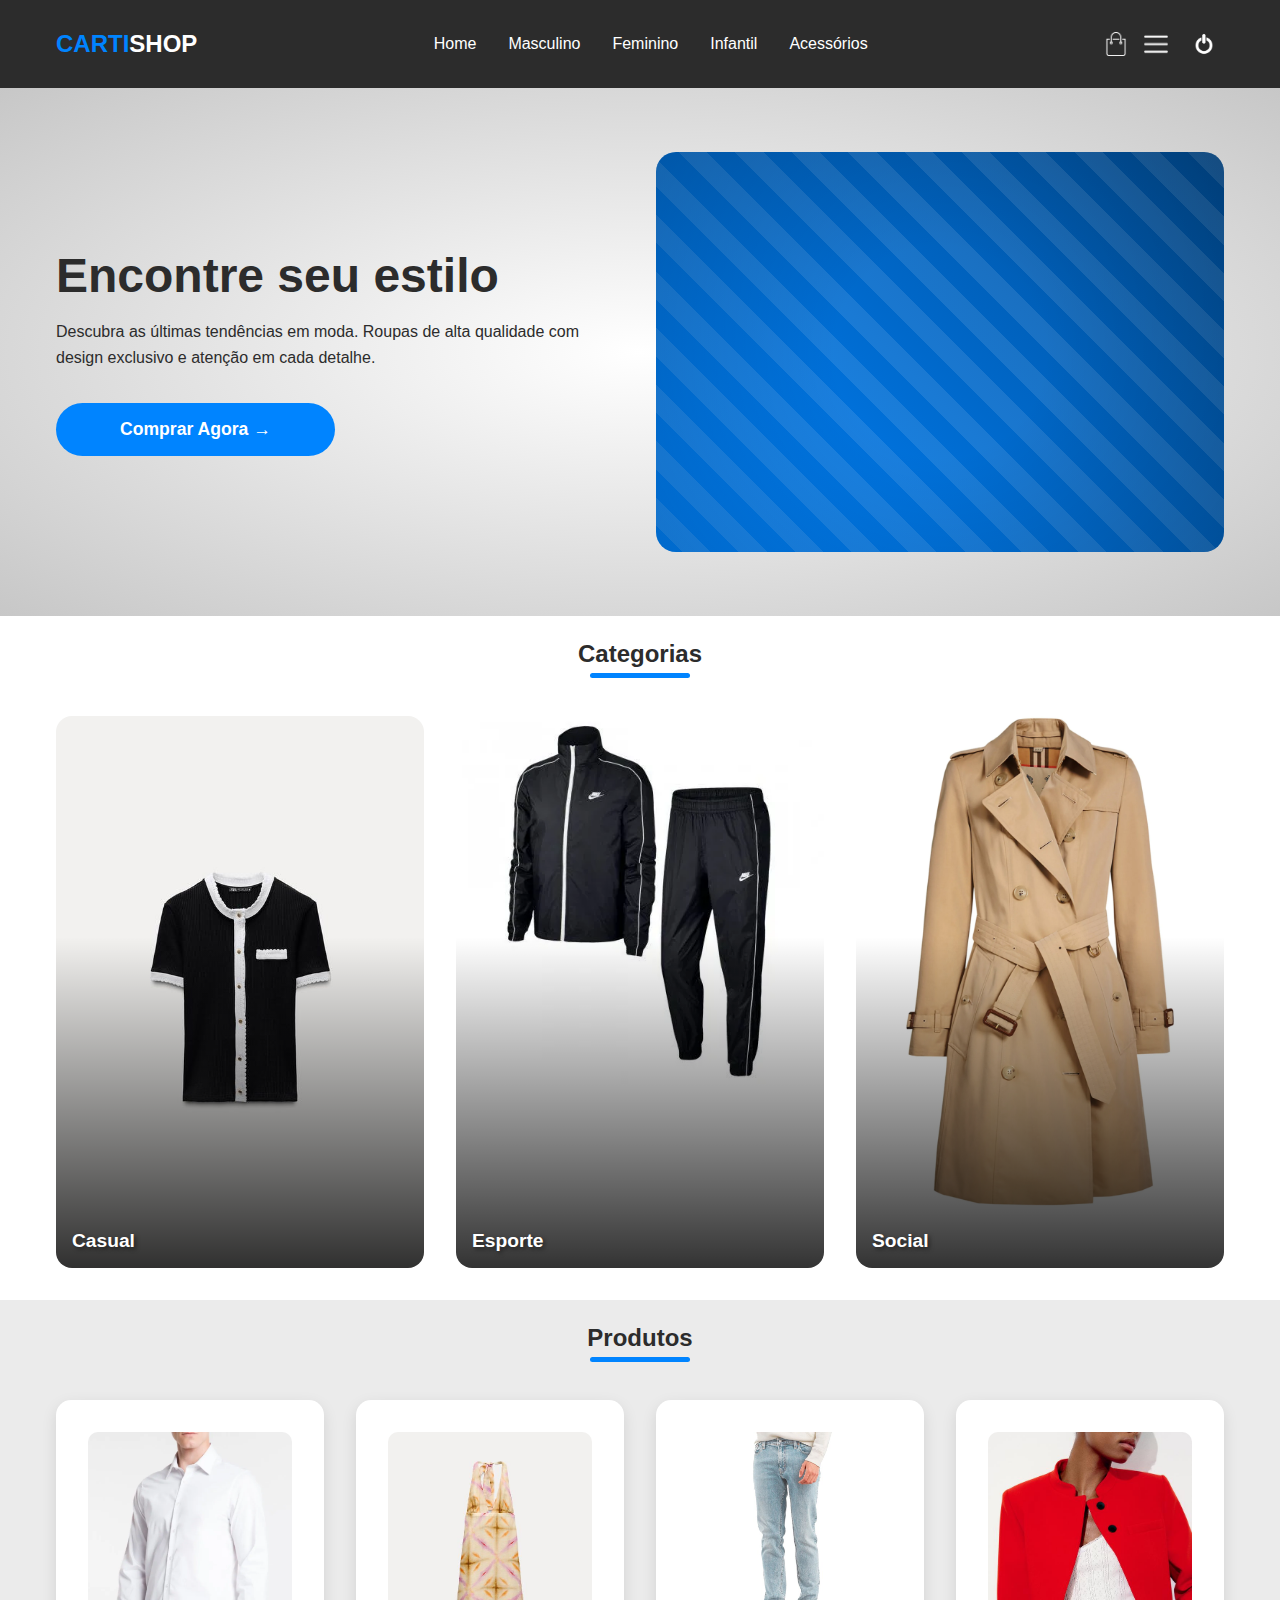
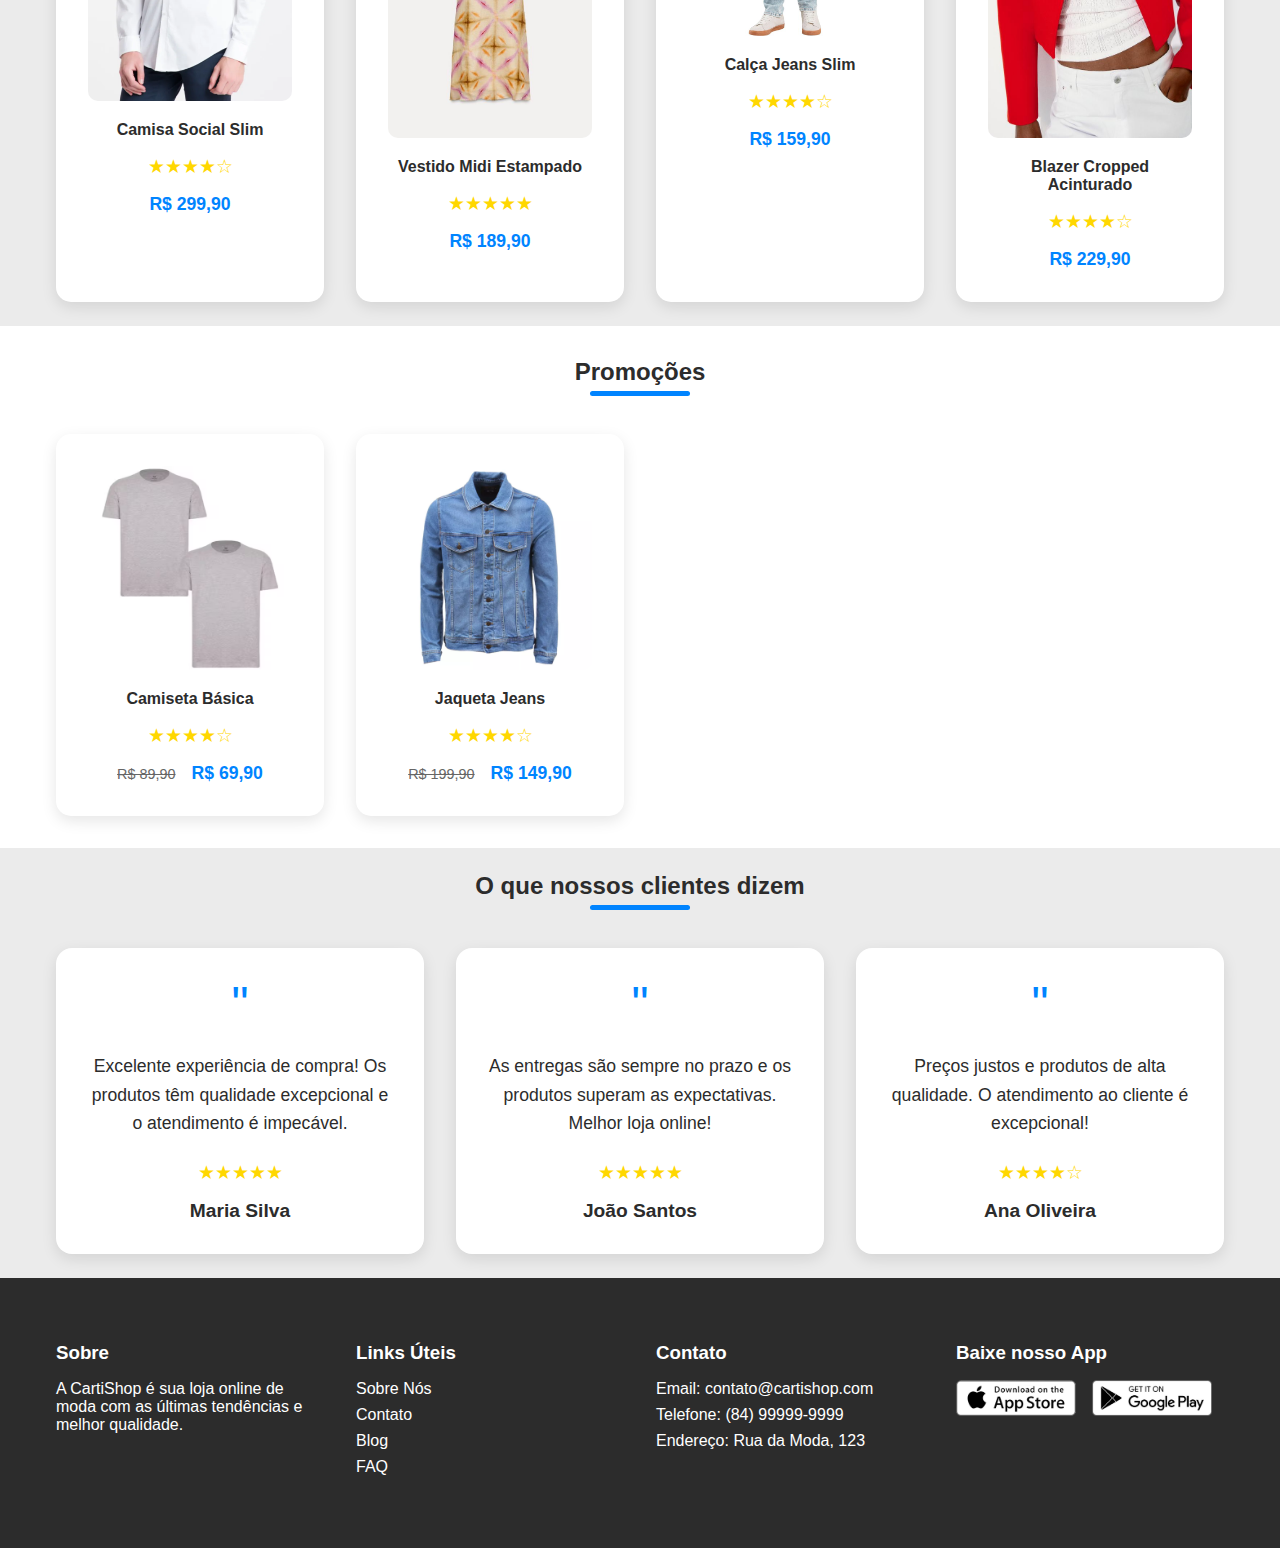
==== catalog.html @ e204f729 "feat: initial commit" ====
<!DOCTYPE html>
<html lang="pt-br">
  <head>
    <meta charset="UTF-8" />
    <meta name="viewport" content="width=device-width, initial-scale=1.0" />
    <title>CartiShop - Sua Loja de Roupas Online</title>
    <link rel="stylesheet" href="./assets/styles/catalog.css" />
  </head>
  <body>
    <!-- Navbar -->
    <div class="navbar">
      <div class="container">
        <a href="#"
          ><h1 class="logo">CARTI<span>SHOP</span></h1></a
        >
        <nav aria-label="Menu principal">
          <ul role="menubar">
            <li role="menuitem">Home</li>
            <li>Masculino</li>
            <li>Feminino</li>
            <li>Infantil</li>
            <li>Acessórios</li>
          </ul>
        </nav>
        <div class="nav-icons">
          <img src="./assets/images/icons/cart.png" alt="Carrinho" />
          <img
            src="./assets/images/icons/menu.png"
            alt="Menu"
            class="menu-icon"
          />
          <a href="./index.html" class="logout-button" title="Sair do sistema">
            <img src="./assets/images/icons/logout.png" alt="Sair" />
          </a>
        </div>
      </div>
    </div>

    <!-- Header Banner -->
    <header>
      <div class="container">
        <div class="header-bottom">
          <div class="header-bottom-side-left">
            <h2>Encontre seu estilo</h2>
            <p>
              Descubra as últimas tendências em moda. Roupas de alta qualidade
              com design exclusivo e atenção em cada detalhe.
            </p>
            <button aria-label="Comprar agora">Comprar Agora &#8594;</button>
          </div>
          <div class="header-bottom-side-right">
            <div class="banner-design"></div>
          </div>
        </div>
      </div>
    </header>

    <!-- Categorias -->
    <section class="categories">
      <div class="container">
        <h2 class="section-title">Categorias</h2>
        <div class="cols cols-3">
          <div class="category">
            <img src="./assets/images/categories/casual.jpg" alt="Casual" />
            <h3>Casual</h3>
          </div>
          <div class="category">
            <img src="./assets/images/categories/esporte.jpg" alt="Esporte" />
            <h3>Esporte</h3>
          </div>
          <div class="category">
            <img src="./assets/images/categories/social.jpg" alt="Social" />
            <h3>Social</h3>
          </div>
        </div>
      </div>
    </section>

    <!-- Produtos -->
    <section class="products">
      <div class="container">
        <h2 class="section-title">Produtos</h2>
        <div class="cols cols-4">
          <div class="product">
            <img src="./assets/images/products/product-1.jpg" alt="" />
            <p class="product-name">Camisa Social Slim</p>
            <p class="rate">&#9733;&#9733;&#9733;&#9733;&#9734;</p>
            <p class="product-price">
              <span class="new-price">R$ 299,90</span>
            </p>
          </div>
          <div class="product">
            <img src="./assets/images/products/product-2.jpg" alt="" />
            <p class="product-name">Vestido Midi Estampado</p>
            <p class="rate">&#9733;&#9733;&#9733;&#9733;&#9733;</p>
            <p class="product-price">
              <span class="new-price">R$ 189,90</span>
            </p>
          </div>
          <div class="product">
            <img src="./assets/images/products/product-3.jpg" alt="" />
            <p class="product-name">Calça Jeans Slim</p>
            <p class="rate">&#9733;&#9733;&#9733;&#9733;&#9734;</p>
            <p class="product-price">
              <span class="new-price">R$ 159,90</span>
            </p>
          </div>
          <div class="product">
            <img src="./assets/images/products/product-4.jpg" alt="" />
            <p class="product-name">Blazer Cropped Acinturado</p>
            <p class="rate">&#9733;&#9733;&#9733;&#9733;&#9734;</p>
            <p class="product-price">
              <span class="new-price">R$ 229,90</span>
            </p>
          </div>
        </div>
      </div>
    </section>

    <!-- Produtos em Promoção -->
    <section class="products">
      <div class="container">
        <h2 class="section-title">Promoções</h2>
        <div class="cols cols-4">
          <div class="product">
            <img src="./assets/images/products/sale-1.jpg" alt="" />
            <p class="product-name">Camiseta Básica</p>
            <p class="rate">&#9733;&#9733;&#9733;&#9733;&#9734;</p>
            <p class="product-price">
              <span class="old-price">R$ 89,90</span>
              <span class="new-price">R$ 69,90</span>
            </p>
          </div>
          <div class="product">
            <img src="./assets/images/products/sale-2.jpg" alt="" />
            <p class="product-name">Jaqueta Jeans</p>
            <p class="rate">&#9733;&#9733;&#9733;&#9733;&#9734;</p>
            <p class="product-price">
              <span class="old-price">R$ 199,90</span>
              <span class="new-price">R$ 149,90</span>
            </p>
          </div>
        </div>
      </div>
    </section>

    <!-- Seção de Depoimentos -->
    <section class="testimonials">
      <div class="container">
        <h2 class="section-title">O que nossos clientes dizem</h2>
        <div class="cols cols-3">
          <div class="testimonial">
            <p class="quote">"</p>
            <p class="testimonial-text">
              Excelente experiência de compra! Os produtos têm qualidade
              excepcional e o atendimento é impecável.
            </p>
            <p class="rate">&#9733;&#9733;&#9733;&#9733;&#9733;</p>
            <p class="client-name">Maria Silva</p>
          </div>

          <div class="testimonial">
            <p class="quote">"</p>
            <p class="testimonial-text">
              As entregas são sempre no prazo e os produtos superam as
              expectativas. Melhor loja online!
            </p>
            <p class="rate">&#9733;&#9733;&#9733;&#9733;&#9733;</p>
            <p class="client-name">João Santos</p>
          </div>

          <div class="testimonial">
            <p class="quote">"</p>
            <p class="testimonial-text">
              Preços justos e produtos de alta qualidade. O atendimento ao
              cliente é excepcional!
            </p>
            <p class="rate">&#9733;&#9733;&#9733;&#9733;&#9734;</p>
            <p class="client-name">Ana Oliveira</p>
          </div>
        </div>
      </div>
    </section>

    <!-- Footer -->
    <footer>
      <div class="container">
        <div class="cols cols-4">
          <div class="col">
            <h3>Sobre</h3>
            <p>
              A CartiShop é sua loja online de moda com as últimas tendências e
              melhor qualidade.
            </p>
          </div>
          <div class="col">
            <h3>Links Úteis</h3>
            <ul>
              <li>Sobre Nós</li>
              <li>Contato</li>
              <li>Blog</li>
              <li>FAQ</li>
            </ul>
          </div>
          <div class="col">
            <h3>Contato</h3>
            <ul>
              <li>Email: contato@cartishop.com</li>
              <li>Telefone: (84) 99999-9999</li>
              <li>Endereço: Rua da Moda, 123</li>
            </ul>
          </div>
          <div class="col">
            <h3>Baixe nosso App</h3>
            <div class="app-download">
              <img src="./assets/images/icons/app-store.png" alt="App Store" />
              <img
                src="./assets/images/icons/play-store.png"
                alt="Play Store"
              />
            </div>
          </div>
        </div>
      </div>
    </footer>
  </body>
</html>
---- assets/styles/catalog.css ----
/* Importa os estilos base */
@import url("index.css");

/* Adiciona os elementos da navbar */
.navbar a {
  text-decoration: none;
}

nav ul {
  display: flex;
  list-style: none;
  gap: 2rem;
}

nav ul li {
  color: white;
  cursor: pointer;
  transition: all 0.3s ease;
}

nav ul li:hover {
  color: var(--accent-color);
  transform: translateY(-2px);
}

.nav-icons {
  display: flex;
  gap: 1rem;
  align-items: center;
}

.nav-icons img {
  width: 24px;
  cursor: pointer;
  height: 24px;
  object-fit: contain;
}

.logout-button {
  display: flex;
  align-items: center;
  padding: 0.5rem;
  border-radius: 0.5rem;
  transition: background-color 0.3s ease;
}

.logout-button:hover {
  background-color: rgba(255, 255, 255, 0.1);
}

/* Header Banner */
header {
  background-image: radial-gradient(#fff, var(--gray-bg));
  color: var(--text-dark);
  position: relative;
  overflow: hidden;
  padding: 4rem 0;
}

.header-bottom {
  display: flex;
  align-items: center;
  gap: 2rem;
}

.header-bottom-side-left {
  flex: 1;
}

.header-bottom-side-left h2 {
  font-size: 3rem;
  margin-bottom: 1rem;
}

.header-bottom-side-left p {
  margin-bottom: 2rem;
  line-height: 1.6;
}

.header-bottom-side-left button {
  background-color: var(--accent-color);
  border: none;
  cursor: pointer;
  padding: 1rem 4rem;
  border-radius: 9999px;
  color: var(--text-light);
  font-weight: 600;
  font-size: 1.1rem;
  transition: all 0.3s ease;
}

.header-bottom-side-left button:hover {
  transform: scale(1.05);
  background-color: #006acc;
}

.header-bottom-side-right {
  flex: 1;
  display: flex;
  justify-content: center;
  align-items: center;
}

/* Banner Design */
.banner-design {
  position: relative;
  height: 400px;
  background: linear-gradient(45deg, var(--accent-color), #004c94);
  border-radius: 20px;
  overflow: hidden;
  width: 100%;
}

.banner-design::before {
  content: "";
  position: absolute;
  width: 150%;
  height: 150%;
  background: repeating-linear-gradient(
    45deg,
    rgba(255, 255, 255, 0.1) 0px,
    rgba(255, 255, 255, 0.1) 20px,
    transparent 20px,
    transparent 40px
  );
  animation: move 20s linear infinite;
}

.banner-design::after {
  content: "";
  position: absolute;
  width: 100%;
  height: 100%;
  background: radial-gradient(
    circle at center,
    transparent 30%,
    rgba(0, 0, 0, 0.2) 100%
  );
}

@keyframes move {
  0% {
    transform: translate(-50%, -50%) rotate(0deg);
  }
  100% {
    transform: translate(-50%, -50%) rotate(360deg);
  }
}

/* Sections */
section {
  padding: 1.5rem 0;
}

section:nth-child(even) {
  background-color: #ebebeb;
}

.testimonials {
  background-color: #2c2c2c;
}

section + section {
  margin-top: 0.5rem;
}

.section-title {
  text-align: center;
  margin-bottom: 3rem;
  position: relative;
  color: var(--text-dark);
}

.section-title::after {
  content: "";
  position: absolute;
  bottom: -10px;
  left: 50%;
  transform: translateX(-50%);
  width: 100px;
  height: 5px;
  background-color: var(--accent-color);
  border-radius: 9999px;
  margin: 8px auto 0 auto;
}

/* Grid adicional */
.cols-3 {
  grid-template-columns: repeat(3, 1fr);
}

/* Categories */
.category {
  position: relative;
  overflow: hidden;
  border-radius: 1rem;
}

.category img {
  width: 100%;
  transition: transform 0.3s ease;
  display: block;
}

.category:hover img {
  transform: scale(1.1);
}

.category::after {
  content: "";
  position: absolute;
  top: 0;
  left: 0;
  width: 100%;
  height: 100%;
  background: linear-gradient(
    to top,
    rgba(0, 0, 0, 0.8) 0%,
    rgba(0, 0, 0, 0) 60%
  );
}

.category h3 {
  position: absolute;
  bottom: 1rem;
  left: 1rem;
  color: white;
  z-index: 1;
  font-size: 1.2rem;
  text-shadow: 2px 2px 4px rgba(0, 0, 0, 0.5);
}

/* Products */
.product {
  text-align: center;
  background: white;
  padding: 2rem;
  border-radius: 15px;
  box-shadow: 0 5px 15px rgba(0, 0, 0, 0.1);
  transition: all 0.3s ease;
}

.product:hover {
  transform: translateY(-5px);
  box-shadow: 0 8px 20px rgba(0, 0, 0, 0.15);
}

.product img {
  width: 100%;
  border-radius: 10px;
  margin-bottom: 1rem;
}

.product-name {
  font-weight: 600;
  color: var(--text-dark);
  margin-bottom: 0.5rem;
}

.rate {
  color: #ffd700;
  margin: 1rem 0;
  font-size: 1.2rem;
}

.product-price {
  display: flex;
  justify-content: center;
  gap: 1rem;
  margin-top: 1rem;
}

.old-price {
  text-decoration: line-through;
  color: #666;
  font-size: 0.9rem;
  align-self: center;
}

.new-price {
  color: var(--accent-color);
  font-weight: bold;
  font-size: 1.1rem;
}

/* Testimonials */
.testimonial {
  text-align: center;
  padding: 2rem;
  background: white;
  border-radius: 1rem;
  box-shadow: 0 5px 15px rgba(0, 0, 0, 0.1);
  transition: transform 0.3s ease;
}

.testimonial:hover {
  transform: translateY(-5px);
  box-shadow: 0 8px 20px rgba(0, 0, 0, 0.15);
}

.testimonial p:first-child {
  font-size: 3rem;
  color: var(--accent-color);
  line-height: 1;
}

.testimonial-text {
  color: var(--text-dark);
  font-size: 1.1rem;
  line-height: 1.6;
  margin: 1.5rem 0;
}

.client-name {
  color: var(--text-dark);
  font-weight: bold;
  font-size: 1.2rem;
}

.testimonials .rate {
  margin: 1rem 0;
  font-size: 1.2rem;
}

/* Responsividade adicional */
@media (max-width: 768px) {
  nav ul {
    display: none;
  }

  .menu-icon {
    display: block;
  }

  .header-bottom {
    flex-direction: column;
  }

  .cols-3 {
    grid-template-columns: repeat(2, 1fr);
  }
}

@media (max-width: 480px) {
  .cols-3 {
    grid-template-columns: 1fr;
  }
}

/* Melhorar feedback visual dos botões */
button {
  transition: all 0.3s ease;
}

button:hover {
  transform: scale(1.05);
  box-shadow: 0 5px 15px rgba(0, 0, 0, 0.2);
}
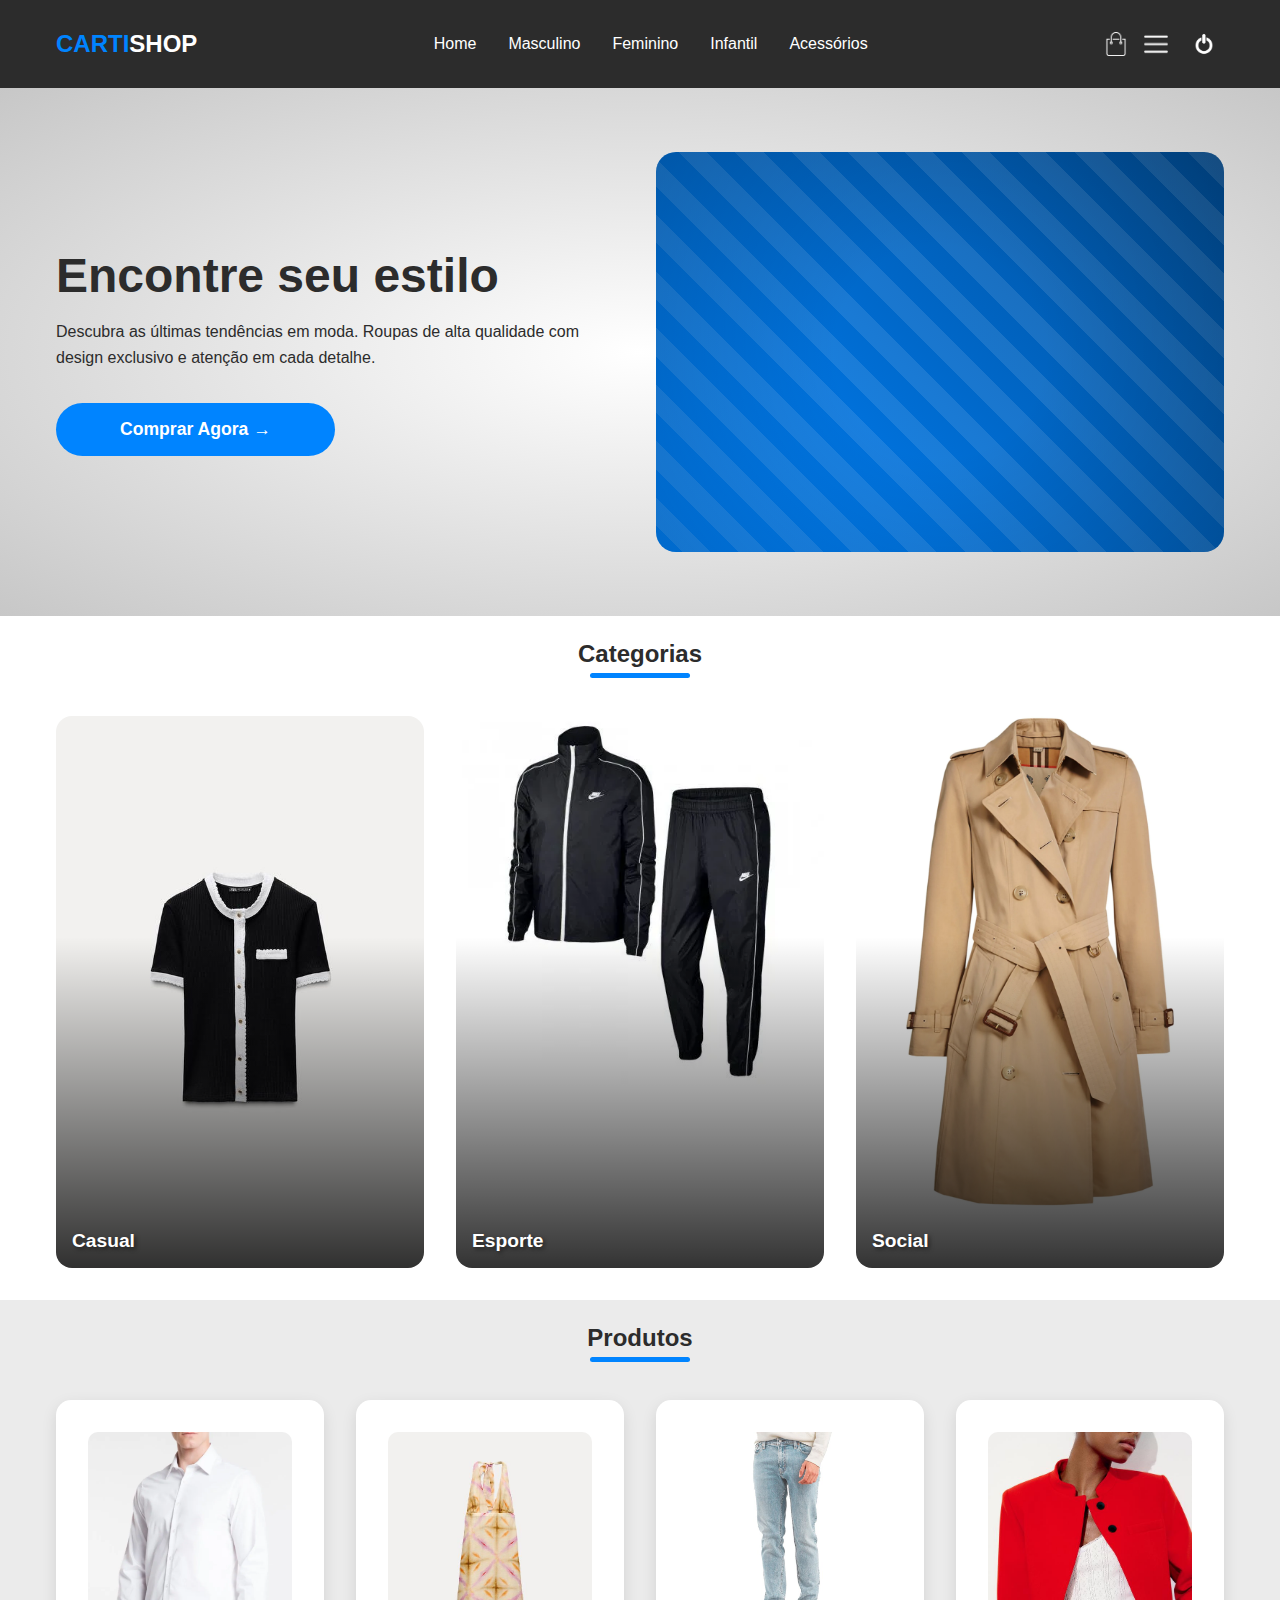
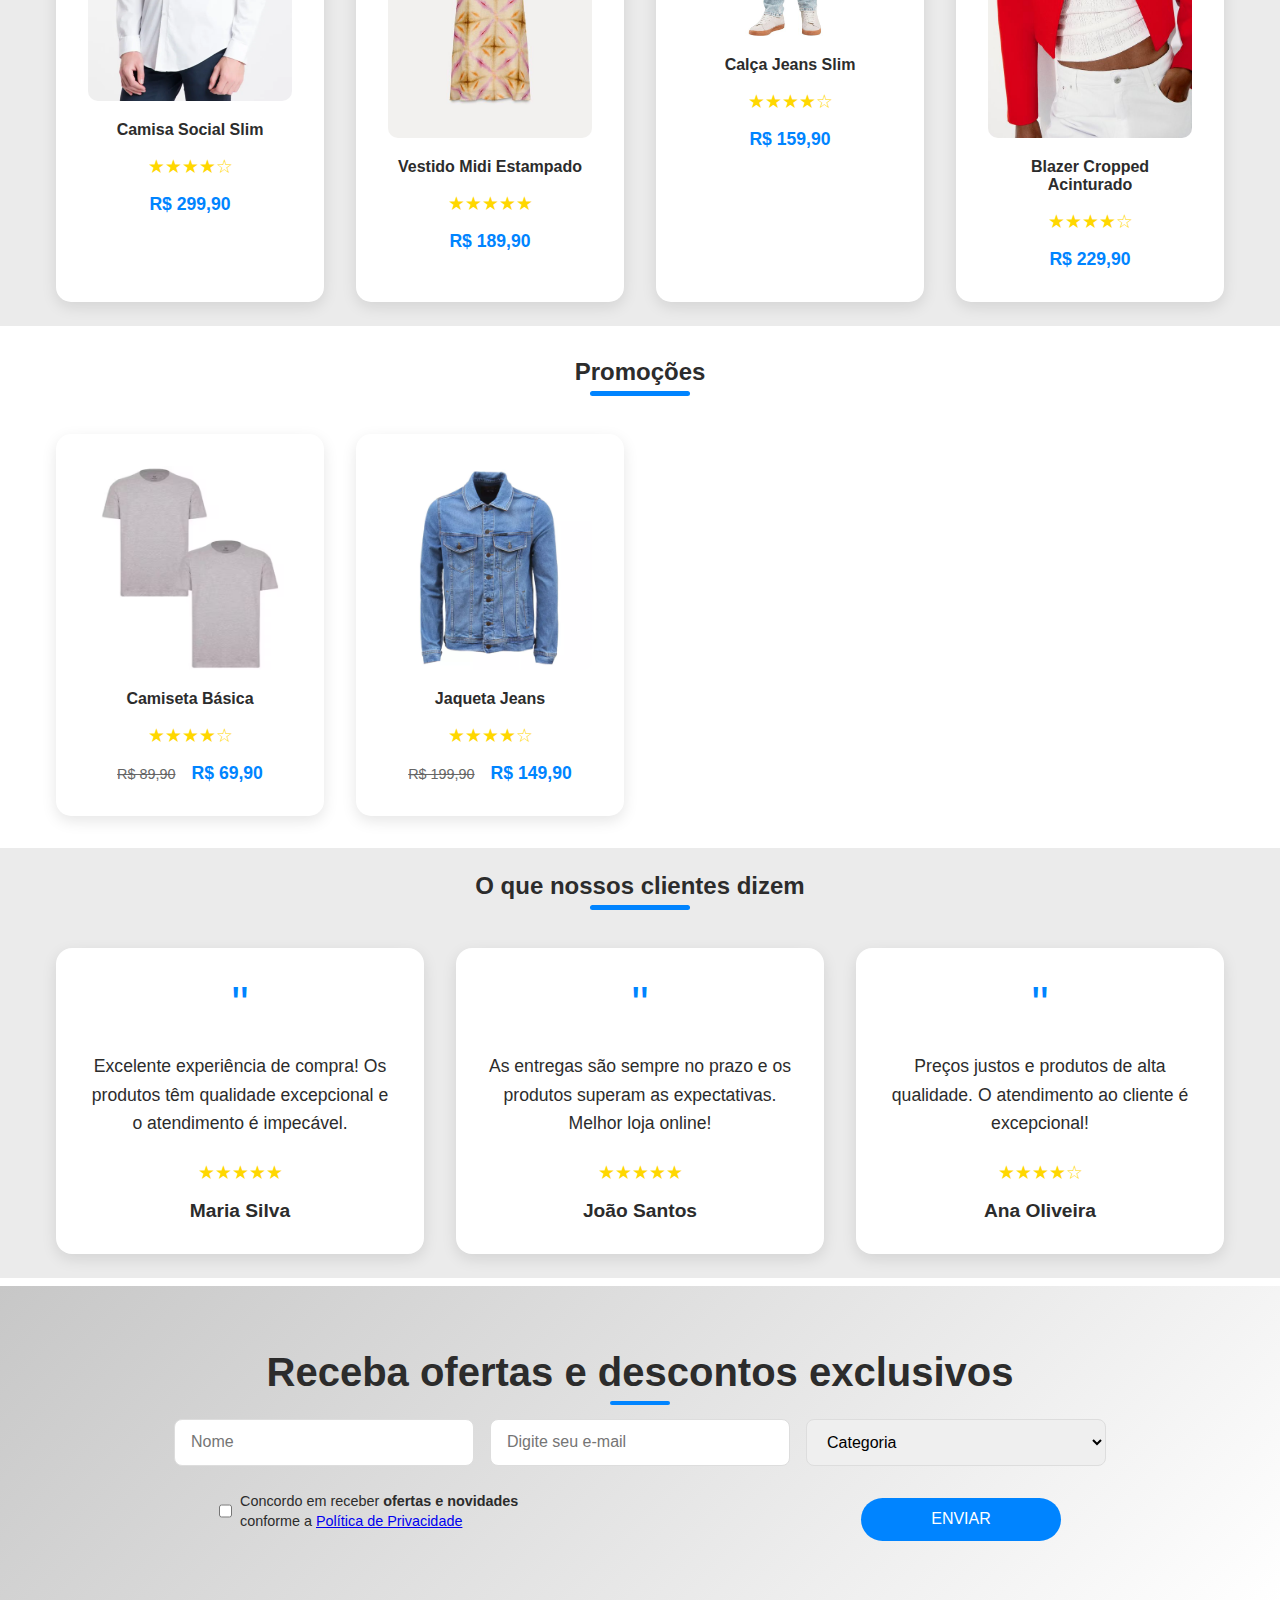
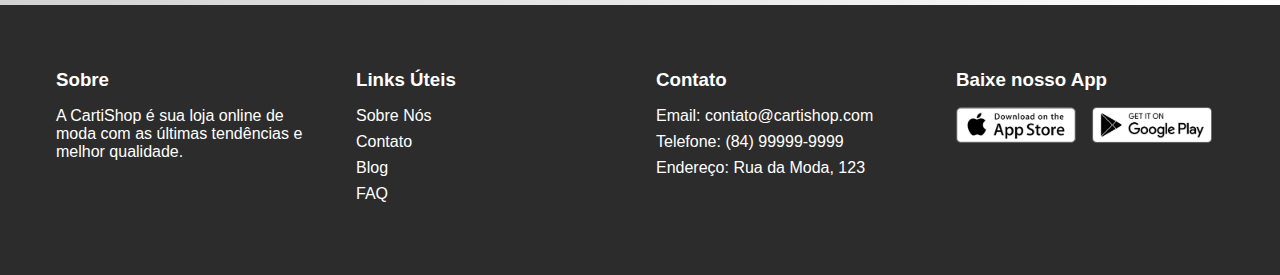
==== commit 0ed12af1: "email promocao" ====
--- a/catalog.html
+++ b/catalog.html
@@ -182,6 +182,28 @@
       </div>
     </section>
 
+     <!-- Cadastro para Promoções -->
+     <section class="newsletter">
+      <div class="container">
+        <h2>Receba ofertas e descontos exclusivos</h2>
+        <form class="newsletter-form">
+          <input type="text" placeholder="Nome" required />
+          <input type="email" placeholder="Digite seu e-mail" required />
+          <select required>
+            <option value="">Categoria</option>
+            <option value="Masculino">Masculino</option>
+            <option value="Feminino">Feminino</option>
+            <option value="Acessórios">Acessórios</option>
+          </select>
+          <div class="checkbox">
+            <input type="checkbox" id="agree" required />
+            <label for="agree">Concordo em receber <strong>ofertas e novidades</strong> conforme a <a href="#">Política de Privacidade</a></label>
+          </div>
+          <button type="submit">ENVIAR</button>
+        </form>
+      </div>
+    </section>
+
     <!-- Footer -->
     <footer>
       <div class="container">
--- a/assets/styles/catalog.css
+++ b/assets/styles/catalog.css
@@ -356,3 +356,114 @@
   transform: scale(1.05);
   box-shadow: 0 5px 15px rgba(0, 0, 0, 0.2);
 }
+
+/* Newsletter Section */
+.newsletter {
+  padding: 4rem 0;
+  background: linear-gradient(135deg, var(--gray-bg) 0%, #ffffff 100%);
+}
+
+.newsletter .container {
+  text-align: center;
+  max-width: 1200px;
+  margin: 0 auto;
+}
+
+/* Título com estilo similar às seções */
+.newsletter h2 {
+  font-size: 2.5rem;
+  color: var(--text-dark);
+  margin-bottom: 1.5rem;
+  position: relative;
+}
+
+.newsletter h2::after {
+  content: "";
+  position: absolute;
+  bottom: -10px;
+  left: 50%;
+  transform: translateX(-50%);
+  width: 60px;
+  height: 4px;
+  background-color: var(--accent-color);
+  border-radius: 2px;
+}
+
+/* Formulário */
+.newsletter-form {
+  display: flex;
+  flex-wrap: wrap;
+  justify-content: center;
+  gap: 1rem;
+}
+
+/* Inputs e select */
+.newsletter-form input[type="text"],
+.newsletter-form input[type="email"],
+.newsletter-form select {
+  width: 300px;
+  padding: 0.8rem 1rem;
+  border: 1px solid #ddd;
+  border-radius: 0.5rem;
+  font-size: 1rem;
+  transition: border 0.3s ease;
+  font-family: inherit;
+}
+
+.newsletter-form input[type="text"]:focus,
+.newsletter-form input[type="email"]:focus,
+.newsletter-form select:focus {
+  border-color: var(--accent-color);
+  outline: none;
+}
+
+/* Checkbox e política de privacidade */
+.newsletter-form .checkbox {
+  display: flex;
+  align-items: center;
+  font-size: 0.9rem;
+  color: var(--text-dark);
+  max-width: 300px;
+  margin: 0 auto;
+  text-align: left;
+  line-height: 1.4;
+}
+
+.newsletter-form .checkbox input[type="checkbox"] {
+  margin-right: 0.5rem;
+  width: 20px;
+  height: 20px;
+  cursor: pointer;
+}
+
+/* Botão de envio: forçado para nova linha sem ficar muito grande */
+.newsletter-form button[type="submit"] {
+  background-color: var(--accent-color);
+  color: var(--text-light);
+  padding: 0.8rem 2rem;
+  border: none;
+  border-radius: 9999px;
+  cursor: pointer;
+  font-size: 1rem;
+  transition: background-color 0.3s ease, transform 0.3s ease;
+  flex-basis: 100%;
+  max-width: 200px;
+  margin: 1rem auto 0 auto;
+  display: block;
+}
+
+.newsletter-form button[type="submit"]:hover {
+  background-color: #006acc;
+  transform: scale(1.05);
+}
+
+/* Responsividade */
+@media (max-width: 768px) {
+  .newsletter-form input[type="text"],
+  .newsletter-form input[type="email"],
+  .newsletter-form select,
+  .newsletter-form button[type="submit"],
+  .newsletter-form .checkbox {
+    width: 90%;
+  }
+}
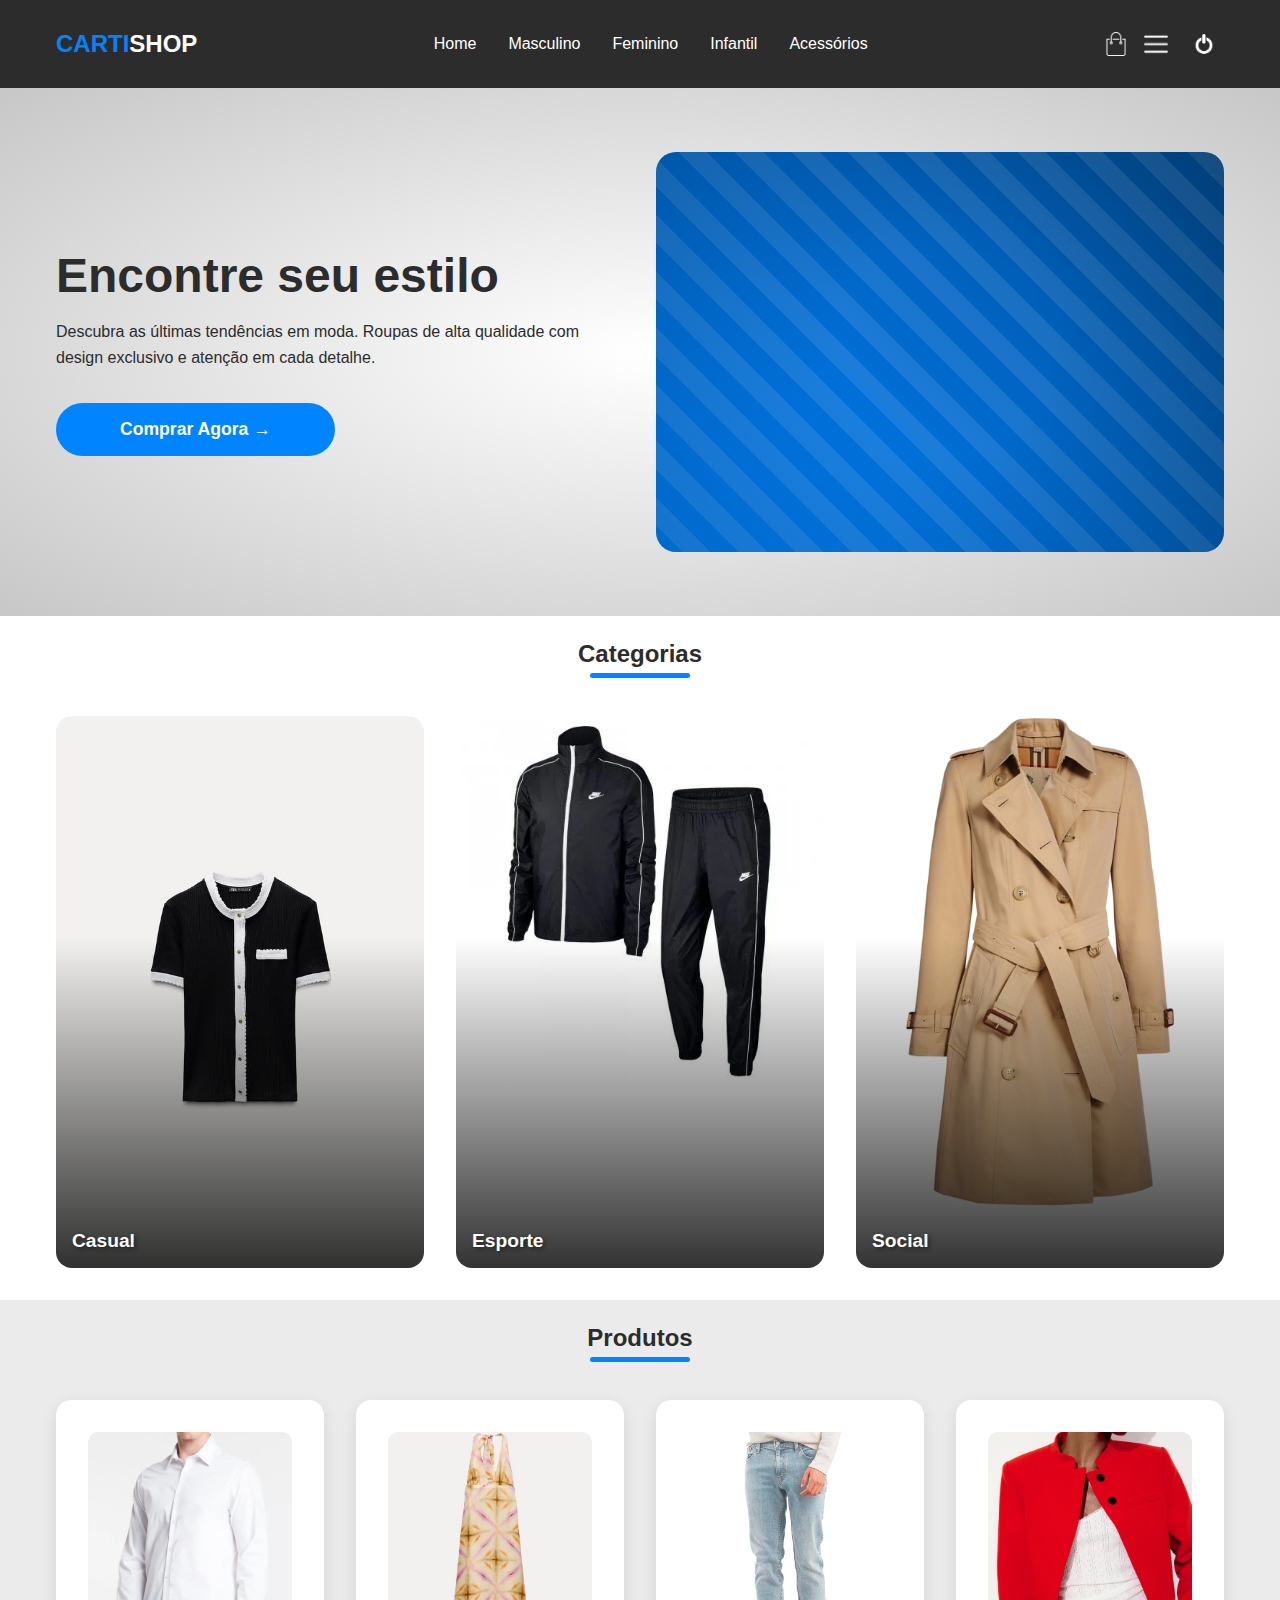
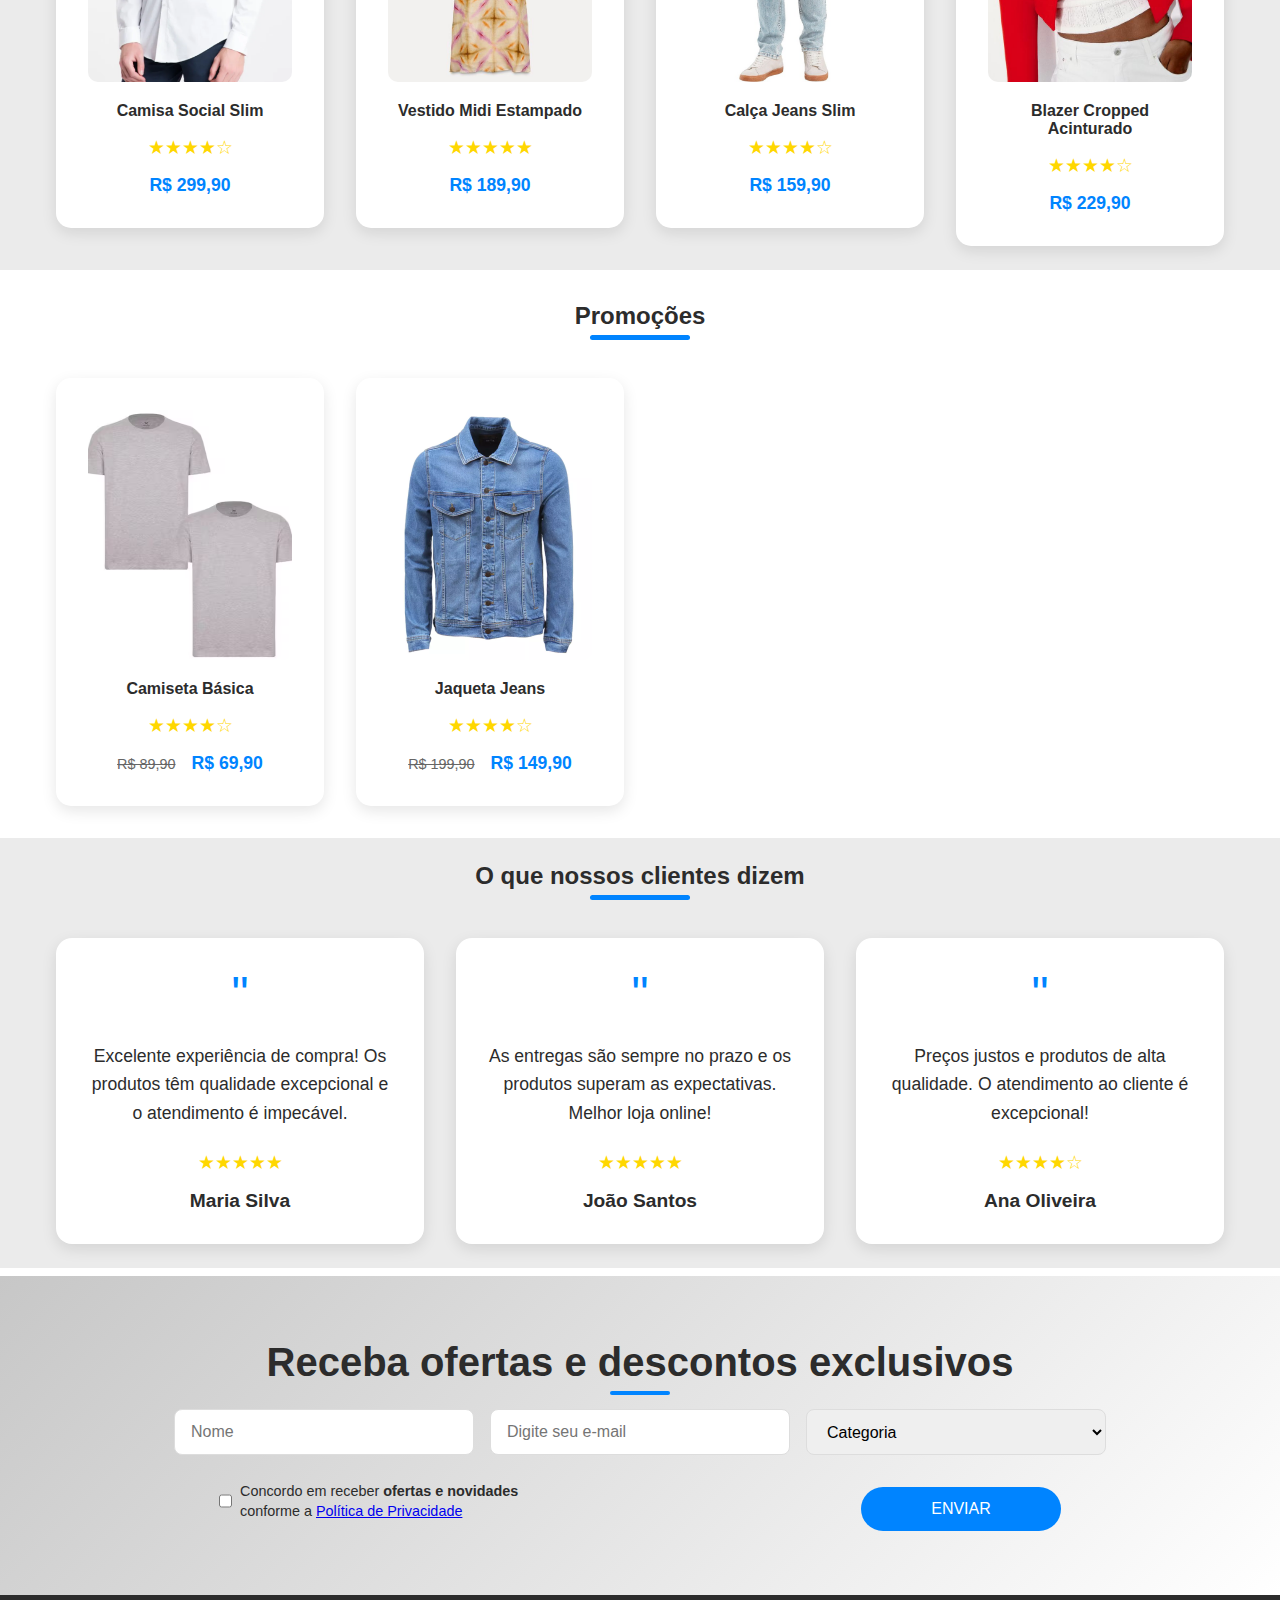
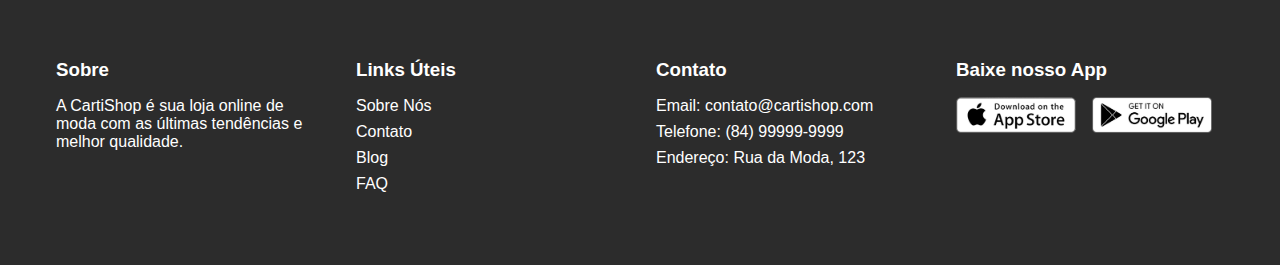
==== commit 7a23fa5f: "detalhe do produto" ====
--- a/catalog.html
+++ b/catalog.html
@@ -1,249 +1,254 @@
 <!DOCTYPE html>
 <html lang="pt-br">
-  <head>
-    <meta charset="UTF-8" />
-    <meta name="viewport" content="width=device-width, initial-scale=1.0" />
-    <title>CartiShop - Sua Loja de Roupas Online</title>
-    <link rel="stylesheet" href="./assets/styles/catalog.css" />
-  </head>
-  <body>
-    <!-- Navbar -->
-    <div class="navbar">
-      <div class="container">
-        <a href="#"
-          ><h1 class="logo">CARTI<span>SHOP</span></h1></a
-        >
-        <nav aria-label="Menu principal">
-          <ul role="menubar">
-            <li role="menuitem">Home</li>
-            <li>Masculino</li>
-            <li>Feminino</li>
-            <li>Infantil</li>
-            <li>Acessórios</li>
-          </ul>
-        </nav>
-        <div class="nav-icons">
-          <img src="./assets/images/icons/cart.png" alt="Carrinho" />
-          <img
-            src="./assets/images/icons/menu.png"
-            alt="Menu"
-            class="menu-icon"
-          />
-          <a href="./index.html" class="logout-button" title="Sair do sistema">
-            <img src="./assets/images/icons/logout.png" alt="Sair" />
-          </a>
-        </div>
-      </div>
-    </div>
-
-    <!-- Header Banner -->
-    <header>
-      <div class="container">
-        <div class="header-bottom">
-          <div class="header-bottom-side-left">
-            <h2>Encontre seu estilo</h2>
-            <p>
-              Descubra as últimas tendências em moda. Roupas de alta qualidade
-              com design exclusivo e atenção em cada detalhe.
-            </p>
-            <button aria-label="Comprar agora">Comprar Agora &#8594;</button>
-          </div>
-          <div class="header-bottom-side-right">
-            <div class="banner-design"></div>
-          </div>
-        </div>
-      </div>
-    </header>
-
-    <!-- Categorias -->
-    <section class="categories">
-      <div class="container">
-        <h2 class="section-title">Categorias</h2>
-        <div class="cols cols-3">
-          <div class="category">
-            <img src="./assets/images/categories/casual.jpg" alt="Casual" />
-            <h3>Casual</h3>
-          </div>
-          <div class="category">
-            <img src="./assets/images/categories/esporte.jpg" alt="Esporte" />
-            <h3>Esporte</h3>
-          </div>
-          <div class="category">
-            <img src="./assets/images/categories/social.jpg" alt="Social" />
-            <h3>Social</h3>
-          </div>
-        </div>
-      </div>
-    </section>
-
-    <!-- Produtos -->
-    <section class="products">
-      <div class="container">
-        <h2 class="section-title">Produtos</h2>
-        <div class="cols cols-4">
-          <div class="product">
-            <img src="./assets/images/products/product-1.jpg" alt="" />
+
+<head>
+  <meta charset="UTF-8" />
+  <meta name="viewport" content="width=device-width, initial-scale=1.0" />
+  <title>CartiShop - Sua Loja de Roupas Online</title>
+  <link rel="stylesheet" href="./assets/styles/catalog.css" />
+</head>
+
+<body>
+  <!-- Navbar -->
+  <div class="navbar">
+    <div class="container">
+      <a href="#">
+        <h1 class="logo">CARTI<span>SHOP</span></h1>
+      </a>
+      <nav aria-label="Menu principal">
+        <ul role="menubar">
+          <li role="menuitem">Home</li>
+          <li>Masculino</li>
+          <li>Feminino</li>
+          <li>Infantil</li>
+          <li>Acessórios</li>
+        </ul>
+      </nav>
+      <div class="nav-icons">
+        <img src="./assets/images/icons/cart.png" alt="Carrinho" />
+        <img src="./assets/images/icons/menu.png" alt="Menu" class="menu-icon" />
+        <a href="./index.html" class="logout-button" title="Sair do sistema">
+          <img src="./assets/images/icons/logout.png" alt="Sair" />
+        </a>
+      </div>
+    </div>
+  </div>
+
+  <!-- Header Banner -->
+  <header>
+    <div class="container">
+      <div class="header-bottom">
+        <div class="header-bottom-side-left">
+          <h2>Encontre seu estilo</h2>
+          <p>
+            Descubra as últimas tendências em moda. Roupas de alta qualidade
+            com design exclusivo e atenção em cada detalhe.
+          </p>
+          <button aria-label="Comprar agora">Comprar Agora &#8594;</button>
+        </div>
+        <div class="header-bottom-side-right">
+          <div class="banner-design"></div>
+        </div>
+      </div>
+    </div>
+  </header>
+
+  <!-- Categorias -->
+  <section class="categories">
+    <div class="container">
+      <h2 class="section-title">Categorias</h2>
+      <div class="cols cols-3">
+        <div class="category">
+          <img src="./assets/images/categories/casual.jpg" alt="Casual" />
+          <h3>Casual</h3>
+        </div>
+        <div class="category">
+          <img src="./assets/images/categories/esporte.jpg" alt="Esporte" />
+          <h3>Esporte</h3>
+        </div>
+        <div class="category">
+          <img src="./assets/images/categories/social.jpg" alt="Social" />
+          <h3>Social</h3>
+        </div>
+      </div>
+    </div>
+  </section>
+
+  <!-- Produtos -->
+  <section class="products">
+    <div class="container">
+      <h2 class="section-title">Produtos</h2>
+      <div class="cols cols-4">
+        <a href="./product.html" class="product-link">
+          <div class="product">
+            <img src="./assets/images/products/product-1.jpg" alt="Camisa Social Slim" />
             <p class="product-name">Camisa Social Slim</p>
             <p class="rate">&#9733;&#9733;&#9733;&#9733;&#9734;</p>
             <p class="product-price">
               <span class="new-price">R$ 299,90</span>
             </p>
           </div>
-          <div class="product">
-            <img src="./assets/images/products/product-2.jpg" alt="" />
+        </a>
+        <a href="./product.html" class="product-link">
+          <div class="product">
+            <img src="./assets/images/products/product-2.jpg" alt="Vestido Midi Estampado" />
             <p class="product-name">Vestido Midi Estampado</p>
             <p class="rate">&#9733;&#9733;&#9733;&#9733;&#9733;</p>
             <p class="product-price">
               <span class="new-price">R$ 189,90</span>
             </p>
           </div>
-          <div class="product">
-            <img src="./assets/images/products/product-3.jpg" alt="" />
+        </a>
+        <a href="./product.html" class="product-link">
+          <div class="product">
+            <img src="./assets/images/products/product-3.jpg" alt="Calça Jeans Slim" />
             <p class="product-name">Calça Jeans Slim</p>
             <p class="rate">&#9733;&#9733;&#9733;&#9733;&#9734;</p>
             <p class="product-price">
               <span class="new-price">R$ 159,90</span>
             </p>
           </div>
-          <div class="product">
-            <img src="./assets/images/products/product-4.jpg" alt="" />
+        </a>
+        <a href="./product.html" class="product-link">
+          <div class="product">
+            <img src="./assets/images/products/product-4.jpg" alt="Blazer Cropped Acinturado" />
             <p class="product-name">Blazer Cropped Acinturado</p>
             <p class="rate">&#9733;&#9733;&#9733;&#9733;&#9734;</p>
             <p class="product-price">
               <span class="new-price">R$ 229,90</span>
             </p>
           </div>
-        </div>
-      </div>
-    </section>
-
-    <!-- Produtos em Promoção -->
-    <section class="products">
-      <div class="container">
-        <h2 class="section-title">Promoções</h2>
-        <div class="cols cols-4">
-          <div class="product">
-            <img src="./assets/images/products/sale-1.jpg" alt="" />
-            <p class="product-name">Camiseta Básica</p>
-            <p class="rate">&#9733;&#9733;&#9733;&#9733;&#9734;</p>
-            <p class="product-price">
-              <span class="old-price">R$ 89,90</span>
-              <span class="new-price">R$ 69,90</span>
-            </p>
-          </div>
-          <div class="product">
-            <img src="./assets/images/products/sale-2.jpg" alt="" />
-            <p class="product-name">Jaqueta Jeans</p>
-            <p class="rate">&#9733;&#9733;&#9733;&#9733;&#9734;</p>
-            <p class="product-price">
-              <span class="old-price">R$ 199,90</span>
-              <span class="new-price">R$ 149,90</span>
-            </p>
-          </div>
-        </div>
-      </div>
-    </section>
-
-    <!-- Seção de Depoimentos -->
-    <section class="testimonials">
-      <div class="container">
-        <h2 class="section-title">O que nossos clientes dizem</h2>
-        <div class="cols cols-3">
-          <div class="testimonial">
-            <p class="quote">"</p>
-            <p class="testimonial-text">
-              Excelente experiência de compra! Os produtos têm qualidade
-              excepcional e o atendimento é impecável.
-            </p>
-            <p class="rate">&#9733;&#9733;&#9733;&#9733;&#9733;</p>
-            <p class="client-name">Maria Silva</p>
-          </div>
-
-          <div class="testimonial">
-            <p class="quote">"</p>
-            <p class="testimonial-text">
-              As entregas são sempre no prazo e os produtos superam as
-              expectativas. Melhor loja online!
-            </p>
-            <p class="rate">&#9733;&#9733;&#9733;&#9733;&#9733;</p>
-            <p class="client-name">João Santos</p>
-          </div>
-
-          <div class="testimonial">
-            <p class="quote">"</p>
-            <p class="testimonial-text">
-              Preços justos e produtos de alta qualidade. O atendimento ao
-              cliente é excepcional!
-            </p>
-            <p class="rate">&#9733;&#9733;&#9733;&#9733;&#9734;</p>
-            <p class="client-name">Ana Oliveira</p>
-          </div>
-        </div>
-      </div>
-    </section>
-
-     <!-- Cadastro para Promoções -->
-     <section class="newsletter">
-      <div class="container">
-        <h2>Receba ofertas e descontos exclusivos</h2>
-        <form class="newsletter-form">
-          <input type="text" placeholder="Nome" required />
-          <input type="email" placeholder="Digite seu e-mail" required />
-          <select required>
-            <option value="">Categoria</option>
-            <option value="Masculino">Masculino</option>
-            <option value="Feminino">Feminino</option>
-            <option value="Acessórios">Acessórios</option>
-          </select>
-          <div class="checkbox">
-            <input type="checkbox" id="agree" required />
-            <label for="agree">Concordo em receber <strong>ofertas e novidades</strong> conforme a <a href="#">Política de Privacidade</a></label>
-          </div>
-          <button type="submit">ENVIAR</button>
-        </form>
-      </div>
-    </section>
-
-    <!-- Footer -->
-    <footer>
-      <div class="container">
-        <div class="cols cols-4">
-          <div class="col">
-            <h3>Sobre</h3>
-            <p>
-              A CartiShop é sua loja online de moda com as últimas tendências e
-              melhor qualidade.
-            </p>
-          </div>
-          <div class="col">
-            <h3>Links Úteis</h3>
-            <ul>
-              <li>Sobre Nós</li>
-              <li>Contato</li>
-              <li>Blog</li>
-              <li>FAQ</li>
-            </ul>
-          </div>
-          <div class="col">
-            <h3>Contato</h3>
-            <ul>
-              <li>Email: contato@cartishop.com</li>
-              <li>Telefone: (84) 99999-9999</li>
-              <li>Endereço: Rua da Moda, 123</li>
-            </ul>
-          </div>
-          <div class="col">
-            <h3>Baixe nosso App</h3>
-            <div class="app-download">
-              <img src="./assets/images/icons/app-store.png" alt="App Store" />
-              <img
-                src="./assets/images/icons/play-store.png"
-                alt="Play Store"
-              />
-            </div>
-          </div>
-        </div>
-      </div>
-    </footer>
-  </body>
-</html>
+        </a>
+      </div>
+    </div>
+  </section>
+
+  <!-- Produtos em Promoção -->
+  <section class="products">
+    <div class="container">
+      <h2 class="section-title">Promoções</h2>
+      <div class="cols cols-4">
+        <div class="product">
+          <img src="./assets/images/products/sale-1.jpg" alt="" />
+          <p class="product-name">Camiseta Básica</p>
+          <p class="rate">&#9733;&#9733;&#9733;&#9733;&#9734;</p>
+          <p class="product-price">
+            <span class="old-price">R$ 89,90</span>
+            <span class="new-price">R$ 69,90</span>
+          </p>
+        </div>
+        <div class="product">
+          <img src="./assets/images/products/sale-2.jpg" alt="" />
+          <p class="product-name">Jaqueta Jeans</p>
+          <p class="rate">&#9733;&#9733;&#9733;&#9733;&#9734;</p>
+          <p class="product-price">
+            <span class="old-price">R$ 199,90</span>
+            <span class="new-price">R$ 149,90</span>
+          </p>
+        </div>
+      </div>
+    </div>
+  </section>
+
+  <!-- Seção de Depoimentos -->
+  <section class="testimonials">
+    <div class="container">
+      <h2 class="section-title">O que nossos clientes dizem</h2>
+      <div class="cols cols-3">
+        <div class="testimonial">
+          <p class="quote">"</p>
+          <p class="testimonial-text">
+            Excelente experiência de compra! Os produtos têm qualidade
+            excepcional e o atendimento é impecável.
+          </p>
+          <p class="rate">&#9733;&#9733;&#9733;&#9733;&#9733;</p>
+          <p class="client-name">Maria Silva</p>
+        </div>
+
+        <div class="testimonial">
+          <p class="quote">"</p>
+          <p class="testimonial-text">
+            As entregas são sempre no prazo e os produtos superam as
+            expectativas. Melhor loja online!
+          </p>
+          <p class="rate">&#9733;&#9733;&#9733;&#9733;&#9733;</p>
+          <p class="client-name">João Santos</p>
+        </div>
+
+        <div class="testimonial">
+          <p class="quote">"</p>
+          <p class="testimonial-text">
+            Preços justos e produtos de alta qualidade. O atendimento ao
+            cliente é excepcional!
+          </p>
+          <p class="rate">&#9733;&#9733;&#9733;&#9733;&#9734;</p>
+          <p class="client-name">Ana Oliveira</p>
+        </div>
+      </div>
+    </div>
+  </section>
+
+  <!-- Cadastro para Promoções -->
+  <section class="newsletter">
+    <div class="container">
+      <h2>Receba ofertas e descontos exclusivos</h2>
+      <form class="newsletter-form">
+        <input type="text" placeholder="Nome" required />
+        <input type="email" placeholder="Digite seu e-mail" required />
+        <select required>
+          <option value="">Categoria</option>
+          <option value="Masculino">Masculino</option>
+          <option value="Feminino">Feminino</option>
+          <option value="Acessórios">Acessórios</option>
+        </select>
+        <div class="checkbox">
+          <input type="checkbox" id="agree" required />
+          <label for="agree">Concordo em receber <strong>ofertas e novidades</strong> conforme a <a href="#">Política de
+              Privacidade</a></label>
+        </div>
+        <button type="submit">ENVIAR</button>
+      </form>
+    </div>
+  </section>
+
+  <!-- Footer -->
+  <footer>
+    <div class="container">
+      <div class="cols cols-4">
+        <div class="col">
+          <h3>Sobre</h3>
+          <p>
+            A CartiShop é sua loja online de moda com as últimas tendências e
+            melhor qualidade.
+          </p>
+        </div>
+        <div class="col">
+          <h3>Links Úteis</h3>
+          <ul>
+            <li>Sobre Nós</li>
+            <li>Contato</li>
+            <li>Blog</li>
+            <li>FAQ</li>
+          </ul>
+        </div>
+        <div class="col">
+          <h3>Contato</h3>
+          <ul>
+            <li>Email: contato@cartishop.com</li>
+            <li>Telefone: (84) 99999-9999</li>
+            <li>Endereço: Rua da Moda, 123</li>
+          </ul>
+        </div>
+        <div class="col">
+          <h3>Baixe nosso App</h3>
+          <div class="app-download">
+            <img src="./assets/images/icons/app-store.png" alt="App Store" />
+            <img src="./assets/images/icons/play-store.png" alt="Play Store" />
+          </div>
+        </div>
+      </div>
+    </div>
+  </footer>
+</body>
+
+</html>--- a/assets/styles/catalog.css
+++ b/assets/styles/catalog.css
@@ -109,6 +109,20 @@
   border-radius: 20px;
   overflow: hidden;
   width: 100%;
+}
+
+.product-link {
+  text-decoration: none;
+  color: inherit;
+}
+
+/* Padroniza as imagens dos produtos */
+.product img {
+  width: 100%;
+  height: 250px;
+  object-fit: cover;
+  border-radius: 10px;
+  margin-bottom: 1rem;
 }
 
 .banner-design::before {
